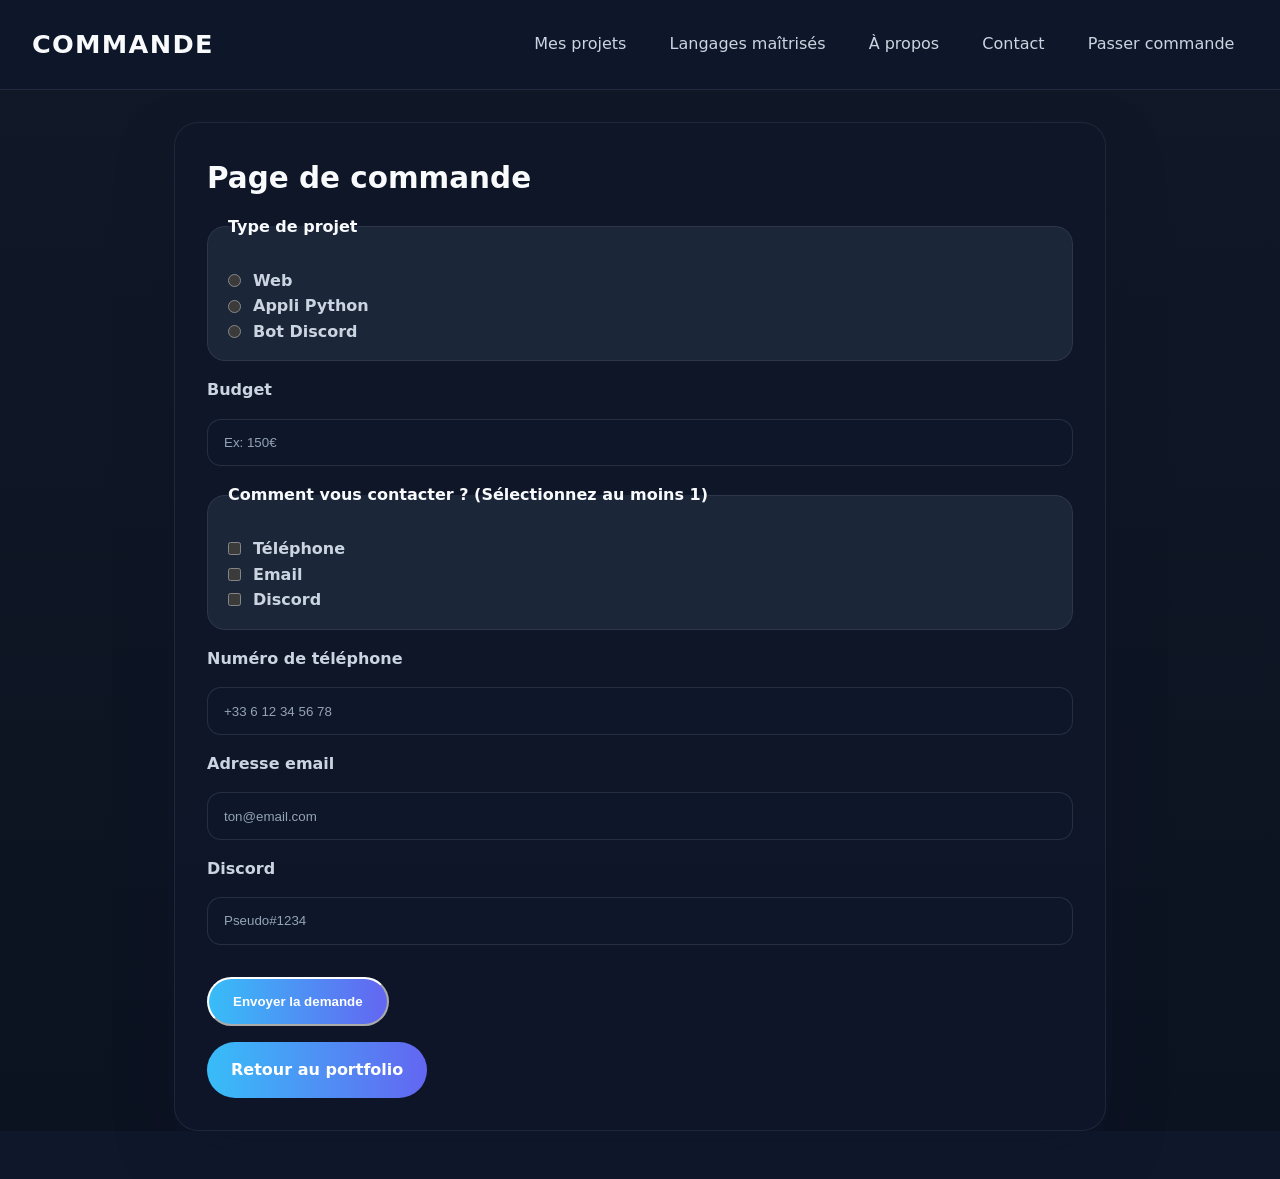
==== commande.html @ 53061bcc "global" ====
<!DOCTYPE html>
<html lang="fr">
<head>
    <meta charset="UTF-8">
    <meta name="viewport" content="width=device-width, initial-scale=1.0">
    <title>Commande | Sipho</title>
    <link rel="stylesheet" href="style.css">
</head>
<body>
    <div class="menu">
        <h1>Commande</h1>
        <nav>
            <ul>
                <li><a href="index.html#projects">Mes projets</a></li>
                <li><a href="index.html#language">Langages maîtrisés</a></li>
                <li><a href="index.html#about">À propos</a></li>
                <li><a href="index.html#contact">Contact</a></li>
                <li><a href="index.html#commande">Passer commande</a></li>
            </ul>
        </nav>
    </div>
    <div class="content">
        <section>
            <h2>Page de commande</h2>
            <form id="commandeForm" action="#" method="post">
                <fieldset>
                    <legend>Type de projet</legend>
                    <label><input type="radio" name="type_projet" value="web" required> Web</label>
                    <label><input type="radio" name="type_projet" value="appli_python"> Appli Python</label>
                    <label><input type="radio" name="type_projet" value="bot_discord"> Bot Discord</label>
                </fieldset>

                <label for="budget">Budget</label>
                <input type="text" id="budget" name="budget" placeholder="Ex: 150€" required>

                <fieldset>
                    <legend>Comment vous contacter ? <span>(Sélectionnez au moins 1)</span></legend>
                    <label><input type="checkbox" name="contact_method" value="telephone"> Téléphone</label>
                    <label><input type="checkbox" name="contact_method" value="email"> Email</label>
                    <label><input type="checkbox" name="contact_method" value="discord"> Discord</label>
                </fieldset>

                <label for="telephone">Numéro de téléphone</label>
                <input type="tel" id="telephone" name="telephone" placeholder="+33 6 12 34 56 78">

                <label for="email">Adresse email</label>
                <input type="email" id="email" name="email" placeholder="ton@email.com">

                <label for="discord">Discord</label>
                <input type="text" id="discord" name="discord" placeholder="Pseudo#1234">

                <button class="btn-commande" type="submit">Envoyer la demande</button>
            </form>
            <a class="btn-commande" href="index.html#contact">Retour au portfolio</a>
        </section>
    </div>
</body>
</html>
---- style.css ----
/* Style principal pour le portfolio */
:root {
    color-scheme: dark;
    color: #f2f2f2;
    background-color: #0f172a;
    font-family: Inter, system-ui, -apple-system, BlinkMacSystemFont, "Segoe UI", sans-serif;
    font-size: 16px;
    line-height: 1.6;
}

* {
    box-sizing: border-box;
    margin: 0;
    padding: 0;
}

html, body {
    min-height: 100%;
    scroll-behavior: smooth;
}

body {
    background: linear-gradient(180deg, #111827 0%, #0b1220 100%);
    color: #e5e7eb;
    text-rendering: optimizeLegibility;
}

.menu {
    display: flex;
    justify-content: space-between;
    align-items: center;
    gap: 1rem;
    padding: 1.5rem 2rem;
    background: rgba(15, 23, 42, 0.92);
    border-bottom: 1px solid rgba(148, 163, 184, 0.15);
    position: sticky;
    top: 0;
    z-index: 10;
}

.menu h1 {
    font-size: clamp(1.5rem, 2vw, 2rem);
    letter-spacing: 0.05em;
    text-transform: uppercase;
    color: #f8fafc;
}

nav ul {
    display: flex;
    gap: 1rem;
    list-style: none;
}

nav a {
    color: #cbd5e1;
    text-decoration: none;
    padding: 0.65rem 0.85rem;
    border-radius: 999px;
    transition: background-color 0.25s ease, color 0.25s ease, transform 0.2s ease;
}

nav a:hover,
nav a:focus-visible {
    background-color: rgba(148, 163, 184, 0.12);
    color: #f8fafc;
    transform: translateY(-1px);
}

.content {
    max-width: 980px;
    margin: 2rem auto 3rem;
    padding: 0 1.5rem;
}

.content section {
    background: rgba(15, 23, 42, 0.9);
    border: 1px solid rgba(148, 163, 184, 0.12);
    border-radius: 24px;
    padding: 2rem;
    box-shadow: 0 24px 60px rgba(15, 23, 42, 0.32);
}

.content section + section {
    margin-top: 1.5rem;
}

.content h2 {
    font-size: clamp(1.75rem, 2.3vw, 2.3rem);
    margin-bottom: 0.75rem;
    color: #f8fafc;
}

.content p {
    max-width: 42rem;
    color: #cbd5e1;
    margin-bottom: 1.25rem;
}

.content ul {
    list-style: none;
    display: grid;
    gap: 1rem;
    padding-left: 0;
}

.content li {
    background: rgba(30, 41, 59, 0.9);
    border: 1px solid rgba(148, 163, 184, 0.14);
    border-radius: 18px;
    padding: 1.15rem 1.25rem;
}

.content li a {
    color: #f8fafc;
    text-decoration: none;
    display: inline-block;
    font-weight: 600;
    transition: color 0.2s ease, transform 0.2s ease;
}

.content li a:hover,
.content li a:focus-visible {
    color: #7dd3fc;
    transform: translateX(0.15rem);
}

@media (max-width: 720px) {
    .menu {
        flex-direction: column;
        align-items: flex-start;
    }

    nav ul {
        flex-wrap: wrap;
        gap: 0.75rem;
    }

    .content {
        margin-top: 1.5rem;
        padding: 0 1rem;
    }
}

/* Styles pour les barres de progression des langages */
.language-bar {
    display: flex;
    justify-content: space-between;
    align-items: center;
    margin-bottom: 1rem;
    padding: 0.5rem;
    background: rgba(30, 41, 59, 0.9);
    border: 1px solid rgba(148, 163, 184, 0.14);
    border-radius: 18px;
    transform: translateX(-50px);
    opacity: 0;
    transition: transform 0.5s ease, opacity 0.5s ease;
}

.language-bar.animate {
    transform: translateX(0);
    opacity: 1;
}

.language-bar span:first-child {
    font-weight: 600;
    color: #f8fafc;
    flex: 1;
}

.language-bar .bar {
    width: 200px;
    height: 20px;
    background: rgba(148, 163, 184, 0.2);
    border-radius: 10px;
    overflow: hidden;
    margin: 0 1rem;
}

.language-bar .fill {
    height: 100%;
    background: linear-gradient(90deg, #7dd3fc, #3b82f6);
    border-radius: 10px;
    width: 0;
    transition: width 2s ease;
}

.language-bar:hover .fill {
    width: var(--percent);
}

.language-bar.animate .fill {
    width: var(--percent);
}

.language-bar span:last-child {
    font-weight: 600;
    color: #cbd5e1;
    min-width: 50px;
    text-align: right;
}
    .btn-commande {
        display: inline-block;
        margin-top: 1rem;
        padding: 0.95rem 1.5rem;
        background: linear-gradient(90deg, #38bdf8, #6366f1);
        color: #ffffff;
        text-decoration: none;
        border-radius: 999px;
        font-weight: 700;
        transition: transform 0.2s ease, box-shadow 0.2s ease, opacity 0.2s ease;
    }

    .btn-commande:hover,
    .btn-commande:focus-visible {
        transform: translateY(-2px);
        box-shadow: 0 16px 30px rgba(56, 189, 248, 0.24);
        opacity: 0.96;
    }

    .content form {
        display: grid;
        gap: 1rem;
    }

    .content fieldset {
        border: 1px solid rgba(148, 163, 184, 0.14);
        border-radius: 18px;
        padding: 1rem 1.25rem;
        background: rgba(30, 41, 59, 0.9);
    }

    .content legend {
        font-weight: 700;
        color: #f8fafc;
        margin-bottom: 0.75rem;
    }

    .content label {
        display: flex;
        align-items: center;
        gap: 0.75rem;
        color: #cbd5e1;
        font-weight: 600;
    }

    .content input[type="text"],
    .content input[type="email"],
    .content input[type="tel"] {
        width: 100%;
        padding: 0.95rem 1rem;
        border-radius: 14px;
        border: 1px solid rgba(148, 163, 184, 0.18);
        background: rgba(15, 23, 42, 0.95);
        color: #f8fafc;
    }

    .content input::placeholder {
        color: #94a3b8;
    }

    .content button.btn-commande {
        width: fit-content;
        padding: 0.95rem 1.5rem;
    }
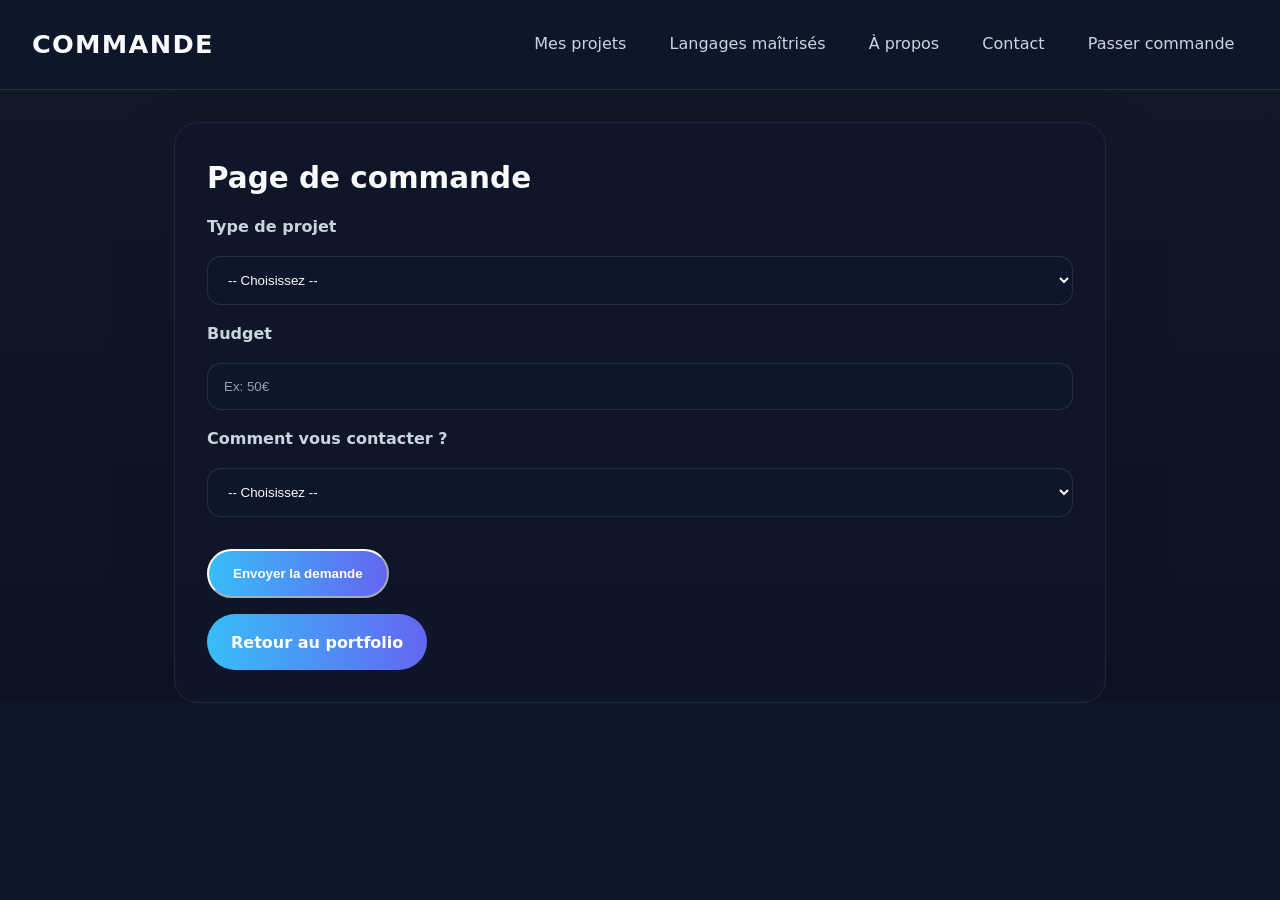
==== commit c6035171: "global" ====
--- a/commande.html
+++ b/commande.html
@@ -23,31 +23,39 @@
         <section>
             <h2>Page de commande</h2>
             <form id="commandeForm" action="#" method="post">
-                <fieldset>
-                    <legend>Type de projet</legend>
-                    <label><input type="radio" name="type_projet" value="web" required> Web</label>
-                    <label><input type="radio" name="type_projet" value="appli_python"> Appli Python</label>
-                    <label><input type="radio" name="type_projet" value="bot_discord"> Bot Discord</label>
-                </fieldset>
+                <label for="type_projet">Type de projet</label>
+                <select id="type_projet" name="type_projet" required>
+                    <option value="">-- Choisissez --</option>
+                    <option value="web">Web</option>
+                    <option value="appli_python">Appli Python</option>
+                    <option value="bot_discord">Bot Discord</option>
+                </select>
 
                 <label for="budget">Budget</label>
-                <input type="text" id="budget" name="budget" placeholder="Ex: 150€" required>
+                <input type="text" id="budget" name="budget" placeholder="Ex: 50€" required>
 
-                <fieldset>
-                    <legend>Comment vous contacter ? <span>(Sélectionnez au moins 1)</span></legend>
-                    <label><input type="checkbox" name="contact_method" value="telephone"> Téléphone</label>
-                    <label><input type="checkbox" name="contact_method" value="email"> Email</label>
-                    <label><input type="checkbox" name="contact_method" value="discord"> Discord</label>
-                </fieldset>
+                <label for="contact_method">Comment vous contacter ?</label>
+                <select id="contact_method" name="contact_method" required>
+                    <option value="">-- Choisissez --</option>
+                    <option value="telephone">Numéro de téléphone</option>
+                    <option value="email">Adresse email</option>
+                    <option value="discord">Discord</option>
+                </select>
 
-                <label for="telephone">Numéro de téléphone</label>
-                <input type="tel" id="telephone" name="telephone" placeholder="+33 6 12 34 56 78">
+                <div class="contact-field contact-telephone hidden">
+                    <label for="telephone">Numéro de téléphone</label>
+                    <input type="tel" id="telephone" name="telephone" placeholder="+33 6 12 34 56 78">
+                </div>
 
-                <label for="email">Adresse email</label>
-                <input type="email" id="email" name="email" placeholder="ton@email.com">
+                <div class="contact-field contact-email hidden">
+                    <label for="email">Adresse email</label>
+                    <input type="email" id="email" name="email" placeholder="ton@email.com">
+                </div>
 
-                <label for="discord">Discord</label>
-                <input type="text" id="discord" name="discord" placeholder="Pseudo#1234">
+                <div class="contact-field contact-discord hidden">
+                    <label for="discord">Discord</label>
+                    <input type="text" id="discord" name="discord" placeholder="Pseudo#1234">
+                </div>
 
                 <button class="btn-commande" type="submit">Envoyer la demande</button>
             </form>
--- a/style.css
+++ b/style.css
@@ -258,6 +258,19 @@
         color: #94a3b8;
     }
 
+    .content select {
+        width: 100%;
+        padding: 0.95rem 1rem;
+        border-radius: 14px;
+        border: 1px solid rgba(148, 163, 184, 0.18);
+        background: rgba(15, 23, 42, 0.95);
+        color: #f8fafc;
+    }
+
+    .hidden {
+        display: none;
+    }
+
     .content button.btn-commande {
         width: fit-content;
         padding: 0.95rem 1.5rem;
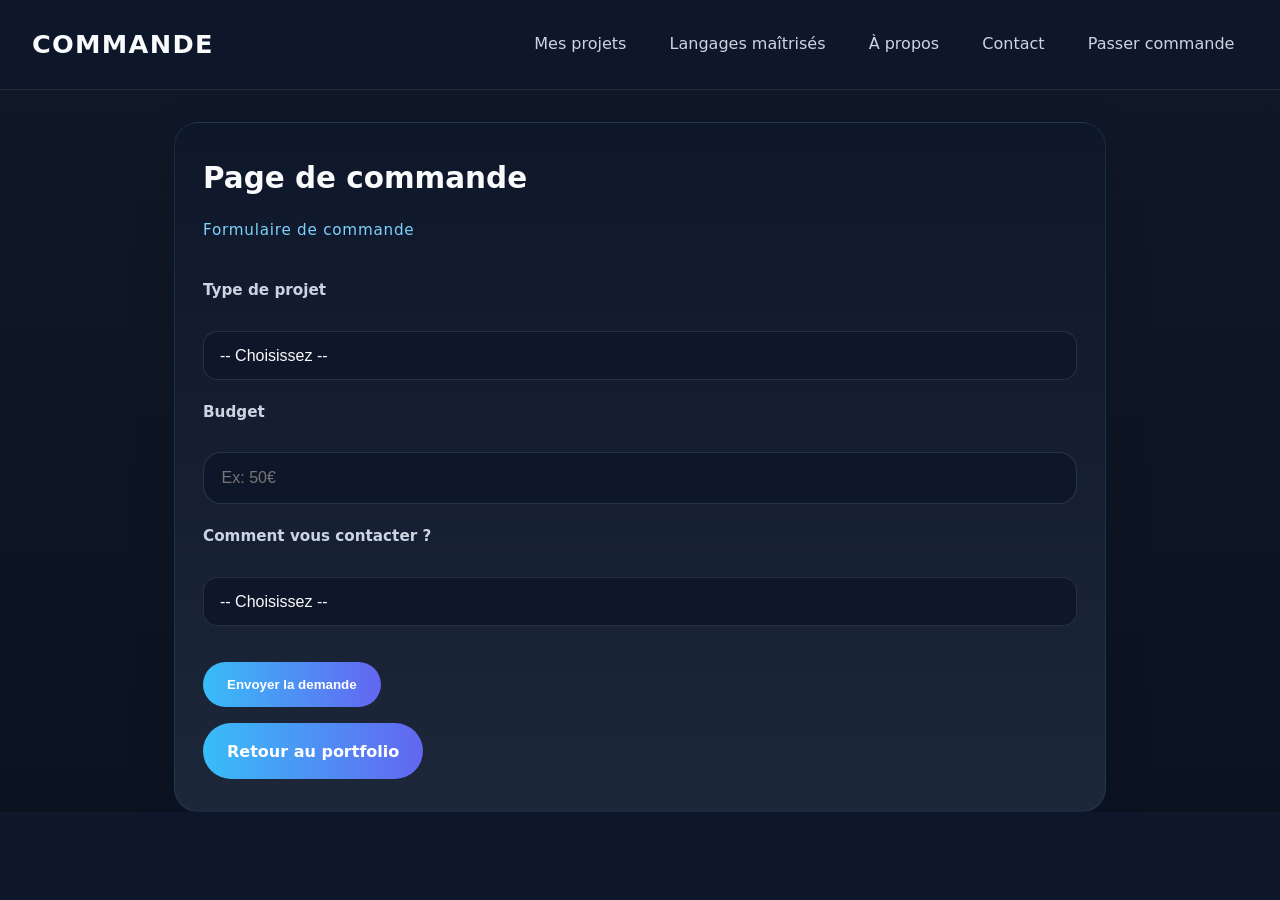
==== commit f7283687: "global" ====
--- a/commande.html
+++ b/commande.html
@@ -62,5 +62,6 @@
             <a class="btn-commande" href="index.html#contact">Retour au portfolio</a>
         </section>
     </div>
+    <script src="app.js"></script>
 </body>
 </html>
--- a/style.css
+++ b/style.css
@@ -207,55 +207,104 @@
         text-decoration: none;
         border-radius: 999px;
         font-weight: 700;
+        border: none;
+        cursor: pointer;
         transition: transform 0.2s ease, box-shadow 0.2s ease, opacity 0.2s ease;
     }
 
     .btn-commande:hover,
     .btn-commande:focus-visible {
         transform: translateY(-2px);
-        box-shadow: 0 16px 30px rgba(56, 189, 248, 0.24);
-        opacity: 0.96;
+        box-shadow: 0 16px 30px rgba(56, 189, 248, 0.28);
+        opacity: 0.98;
     }
 
     .content form {
         display: grid;
-        gap: 1rem;
-    }
-
-    .content fieldset {
-        border: 1px solid rgba(148, 163, 184, 0.14);
-        border-radius: 18px;
-        padding: 1rem 1.25rem;
-        background: rgba(30, 41, 59, 0.9);
-    }
-
-    .content legend {
-        font-weight: 700;
-        color: #f8fafc;
-        margin-bottom: 0.75rem;
-    }
-
-    .content label {
-        display: flex;
-        align-items: center;
-        gap: 0.75rem;
-        color: #cbd5e1;
+        gap: 1.25rem;
+        margin-top: 1rem;
+    }
+
+    .content label[for] {
+        display: block;
+        margin-bottom: 0.5rem;
+        color: #e2e8f0;
+        font-size: 0.95rem;
         font-weight: 600;
     }
 
     .content input[type="text"],
     .content input[type="email"],
-    .content input[type="tel"] {
+    .content input[type="tel"],
+    .content select {
         width: 100%;
-        padding: 0.95rem 1rem;
-        border-radius: 14px;
-        border: 1px solid rgba(148, 163, 184, 0.18);
-        background: rgba(15, 23, 42, 0.95);
+        padding: 1rem 1.1rem;
+        border-radius: 18px;
+        border: 1px solid rgba(148, 163, 184, 0.20);
+        background: rgba(15, 23, 42, 0.96);
         color: #f8fafc;
-    }
-
-    .content input::placeholder {
-        color: #94a3b8;
+        font-size: 1rem;
+        outline: none;
+        transition: border-color 0.2s ease, box-shadow 0.2s ease, background 0.2s ease;
+    }
+
+    .content input[type="text"]:focus,
+    .content input[type="email"]:focus,
+    .content input[type="tel"]:focus,
+    .content select:focus {
+        border-color: rgba(56, 189, 248, 0.8);
+        box-shadow: 0 0 0 4px rgba(56, 189, 248, 0.12);
+        background: rgba(15, 23, 42, 1);
+    }
+
+    .content select {
+        appearance: none;
+        -webkit-appearance: none;
+        -moz-appearance: none;
+        background-image: linear-gradient(45deg, transparent 50%, #94a3b8 50%), linear-gradient(135deg, #94a3b8 50%, transparent 50%);
+        background-position: calc(100% - 1rem) calc(50% - 0.15em), calc(100% - 0.75rem) calc(50% - 0.15em);
+        background-size: 0.45em 0.45em, 0.45em 0.45em;
+        background-repeat: no-repeat;
+        padding-right: 2.5rem;
+    }
+
+    .content .contact-field {
+        display: grid;
+        gap: 0.75rem;
+    }
+
+    .content .hidden {
+        display: none !important;
+    }
+
+    .content button.btn-commande {
+        width: fit-content;
+        padding: 0.95rem 1.5rem;
+    }
+
+    .content section {
+        padding: 2rem 1.75rem;
+        background: linear-gradient(180deg, rgba(15, 23, 42, 0.98), rgba(30, 41, 59, 0.95));
+        border: 1px solid rgba(56, 189, 248, 0.12);
+        box-shadow: 0 18px 40px rgba(15, 23, 42, 0.28);
+    }
+
+    .content h2 {
+        margin-bottom: 1rem;
+    }
+
+    .content p,
+    .content label[for] {
+        color: #cbd5e1;
+    }
+
+    .content form::before {
+        content: 'Formulaire de commande';
+        display: block;
+        margin-bottom: 1rem;
+        font-size: 0.95rem;
+        letter-spacing: 0.05em;
+        color: #7dd3fc;
     }
 
     .content select {
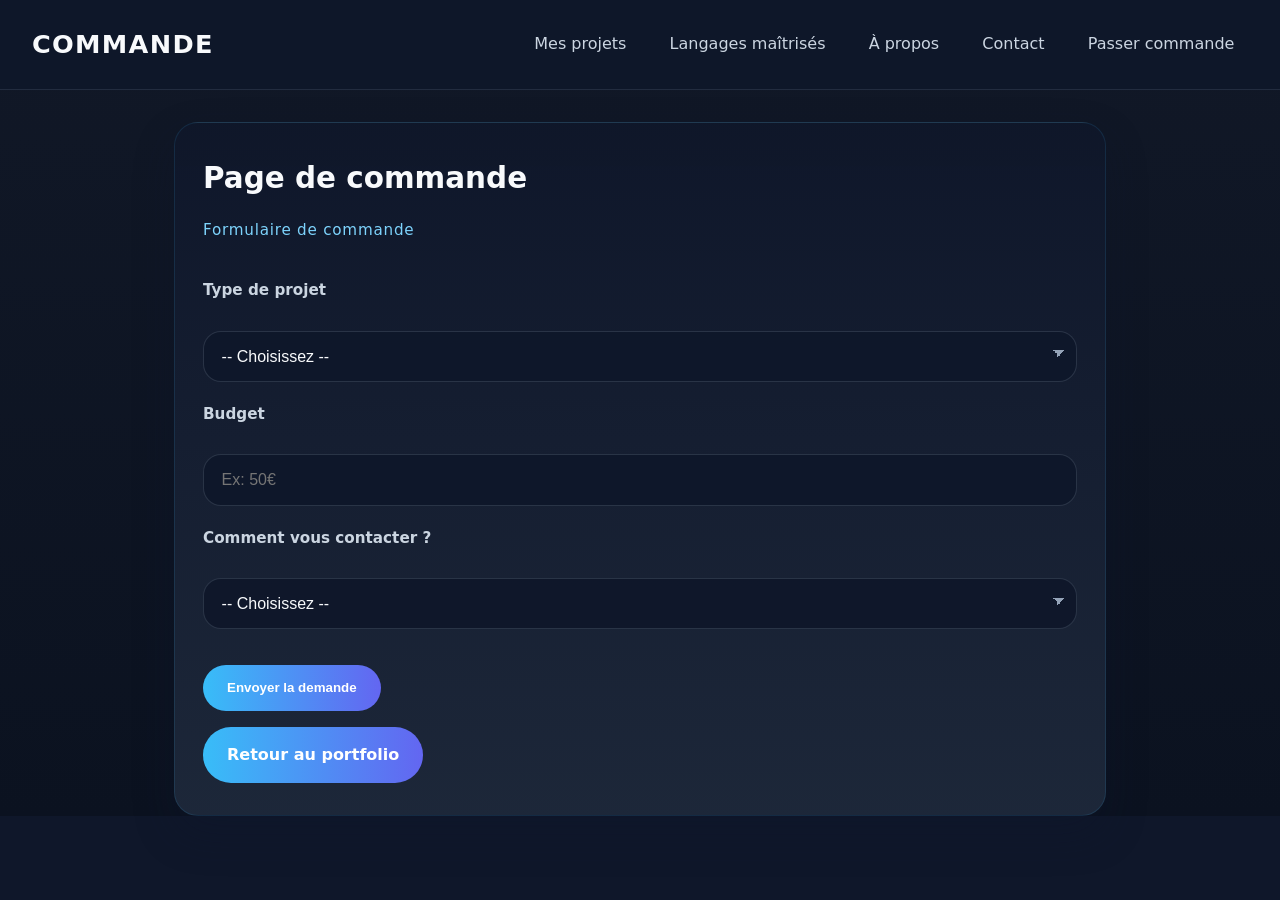
==== commit 4406e717: "Update commande.html" ====
--- a/commande.html
+++ b/commande.html
@@ -29,7 +29,13 @@
                     <option value="web">Web</option>
                     <option value="appli_python">Appli Python</option>
                     <option value="bot_discord">Bot Discord</option>
+                    <option value="graphisme">Graphisme</option>
                 </select>
+
+                <div id="description-field" class="hidden">
+                    <label for="description">Description du projet</label>
+                    <textarea id="description" name="description" placeholder="Décrivez votre projet..." rows="4"></textarea>
+                </div>
 
                 <label for="budget">Budget</label>
                 <input type="text" id="budget" name="budget" placeholder="Ex: 50€" required>
--- a/style.css
+++ b/style.css
@@ -1,4 +1,3 @@
-/* Style principal pour le portfolio */
 :root {
     color-scheme: dark;
     color: #f2f2f2;
@@ -141,7 +140,6 @@
     }
 }
 
-/* Styles pour les barres de progression des langages */
 .language-bar {
     display: flex;
     justify-content: space-between;
@@ -198,129 +196,163 @@
     min-width: 50px;
     text-align: right;
 }
-    .btn-commande {
-        display: inline-block;
-        margin-top: 1rem;
-        padding: 0.95rem 1.5rem;
-        background: linear-gradient(90deg, #38bdf8, #6366f1);
-        color: #ffffff;
-        text-decoration: none;
-        border-radius: 999px;
-        font-weight: 700;
-        border: none;
-        cursor: pointer;
-        transition: transform 0.2s ease, box-shadow 0.2s ease, opacity 0.2s ease;
-    }
-
-    .btn-commande:hover,
-    .btn-commande:focus-visible {
-        transform: translateY(-2px);
-        box-shadow: 0 16px 30px rgba(56, 189, 248, 0.28);
-        opacity: 0.98;
-    }
-
-    .content form {
-        display: grid;
-        gap: 1.25rem;
-        margin-top: 1rem;
-    }
-
-    .content label[for] {
-        display: block;
-        margin-bottom: 0.5rem;
-        color: #e2e8f0;
-        font-size: 0.95rem;
-        font-weight: 600;
-    }
-
-    .content input[type="text"],
-    .content input[type="email"],
-    .content input[type="tel"],
-    .content select {
-        width: 100%;
-        padding: 1rem 1.1rem;
-        border-radius: 18px;
-        border: 1px solid rgba(148, 163, 184, 0.20);
-        background: rgba(15, 23, 42, 0.96);
-        color: #f8fafc;
-        font-size: 1rem;
-        outline: none;
-        transition: border-color 0.2s ease, box-shadow 0.2s ease, background 0.2s ease;
-    }
-
-    .content input[type="text"]:focus,
-    .content input[type="email"]:focus,
-    .content input[type="tel"]:focus,
-    .content select:focus {
-        border-color: rgba(56, 189, 248, 0.8);
-        box-shadow: 0 0 0 4px rgba(56, 189, 248, 0.12);
-        background: rgba(15, 23, 42, 1);
-    }
-
-    .content select {
-        appearance: none;
-        -webkit-appearance: none;
-        -moz-appearance: none;
-        background-image: linear-gradient(45deg, transparent 50%, #94a3b8 50%), linear-gradient(135deg, #94a3b8 50%, transparent 50%);
-        background-position: calc(100% - 1rem) calc(50% - 0.15em), calc(100% - 0.75rem) calc(50% - 0.15em);
-        background-size: 0.45em 0.45em, 0.45em 0.45em;
-        background-repeat: no-repeat;
-        padding-right: 2.5rem;
-    }
-
-    .content .contact-field {
-        display: grid;
-        gap: 0.75rem;
-    }
-
-    .content .hidden {
-        display: none !important;
-    }
-
-    .content button.btn-commande {
-        width: fit-content;
-        padding: 0.95rem 1.5rem;
-    }
-
-    .content section {
-        padding: 2rem 1.75rem;
-        background: linear-gradient(180deg, rgba(15, 23, 42, 0.98), rgba(30, 41, 59, 0.95));
-        border: 1px solid rgba(56, 189, 248, 0.12);
-        box-shadow: 0 18px 40px rgba(15, 23, 42, 0.28);
-    }
-
-    .content h2 {
-        margin-bottom: 1rem;
-    }
-
-    .content p,
-    .content label[for] {
-        color: #cbd5e1;
-    }
-
-    .content form::before {
-        content: 'Formulaire de commande';
-        display: block;
-        margin-bottom: 1rem;
-        font-size: 0.95rem;
-        letter-spacing: 0.05em;
-        color: #7dd3fc;
-    }
-
-    .content select {
-        width: 100%;
-        padding: 0.95rem 1rem;
-        border-radius: 14px;
-        border: 1px solid rgba(148, 163, 184, 0.18);
-        background: rgba(15, 23, 42, 0.95);
-        color: #f8fafc;
-    }
-
-    .hidden {
-        display: none;
-    }
-
-    .content button.btn-commande {
-        width: fit-content;
-        padding: 0.95rem 1.5rem;
-    }+
+.btn-commande {
+    display: inline-block;
+    margin-top: 1rem;
+    padding: 0.95rem 1.5rem;
+    background: linear-gradient(90deg, #38bdf8, #6366f1);
+    color: #ffffff;
+    text-decoration: none;
+    border-radius: 999px;
+    font-weight: 700;
+    border: none;
+    cursor: pointer;
+    transition: transform 0.2s ease, box-shadow 0.2s ease, opacity 0.2s ease;
+}
+
+.btn-commande:hover,
+.btn-commande:focus-visible {
+    transform: translateY(-2px);
+    box-shadow: 0 16px 30px rgba(56, 189, 248, 0.28);
+    opacity: 0.98;
+}
+
+.content form {
+    display: grid;
+    gap: 1.25rem;
+    margin-top: 1rem;
+}
+
+.content label[for] {
+    display: block;
+    margin-bottom: 0.5rem;
+    color: #e2e8f0;
+    font-size: 0.95rem;
+    font-weight: 600;
+}
+
+.content input[type="text"],
+.content input[type="email"],
+.content input[type="tel"],
+.content select {
+    width: 100%;
+    padding: 1rem 1.1rem;
+    border-radius: 18px;
+    border: 1px solid rgba(148, 163, 184, 0.20);
+    background: rgba(15, 23, 42, 0.96);
+    color: #f8fafc;
+    font-size: 1rem;
+    outline: none;
+    transition: border-color 0.2s ease, box-shadow 0.2s ease, background 0.2s ease;
+}
+
+.content input[type="text"]:focus,
+.content input[type="email"]:focus,
+.content input[type="tel"]:focus,
+.content select:focus {
+    border-color: rgba(56, 189, 248, 0.8);
+    box-shadow: 0 0 0 4px rgba(56, 189, 248, 0.12);
+    background: rgba(15, 23, 42, 1);
+}
+
+.content select {
+    appearance: none;
+    -webkit-appearance: none;
+    -moz-appearance: none;
+    background-image: linear-gradient(45deg, transparent 50%, #94a3b8 50%), linear-gradient(135deg, #94a3b8 50%, transparent 50%);
+    background-position: calc(100% - 1rem) calc(50% - 0.15em), calc(100% - 0.75rem) calc(50% - 0.15em);
+    background-size: 0.45em 0.45em, 0.45em 0.45em;
+    background-repeat: no-repeat;
+    padding-right: 2.5rem;
+}
+
+.content .contact-field {
+    display: grid;
+    gap: 0.75rem;
+}
+
+.content .hidden {
+    display: none !important;
+}
+
+.hidden {
+    display: none !important;
+}
+
+.content button.btn-commande {
+    width: fit-content;
+    padding: 0.95rem 1.5rem;
+}
+
+.content section {
+    padding: 2rem 1.75rem;
+    background: linear-gradient(180deg, rgba(15, 23, 42, 0.98), rgba(30, 41, 59, 0.95));
+    border: 1px solid rgba(56, 189, 248, 0.12);
+    box-shadow: 0 18px 40px rgba(15, 23, 42, 0.28);
+}
+
+.content h2 {
+    margin-bottom: 1rem;
+}
+
+.content p,
+.content label[for] {
+    color: #cbd5e1;
+}
+
+.content form::before {
+    content: 'Formulaire de commande';
+    display: block;
+    margin-bottom: 1rem;
+    font-size: 0.95rem;
+    letter-spacing: 0.05em;
+    color: #7dd3fc;
+}
+
+#description-field {
+    display: grid;
+    gap: 0.75rem;
+}
+
+#description {
+    width: 100%;
+    min-height: 130px;
+    max-height: 320px;
+    padding: 1rem 1.1rem;
+    border-radius: 18px;
+    border: 1px solid rgba(148, 163, 184, 0.20);
+    background: rgba(15, 23, 42, 0.96);
+    color: #f8fafc;
+    font-size: 1rem;
+    font-family: inherit;
+    line-height: 1.6;
+    outline: none;
+    resize: vertical;
+    transition: border-color 0.2s ease, box-shadow 0.2s ease, background 0.2s ease;
+}
+
+#description:focus {
+    border-color: rgba(56, 189, 248, 0.8);
+    box-shadow: 0 0 0 4px rgba(56, 189, 248, 0.12);
+    background: rgba(15, 23, 42, 1);
+}
+
+#description::placeholder {
+    color: #475569;
+    font-style: italic;
+}
+
+#description-field label {
+    display: flex;
+    align-items: center;
+    gap: 0.5rem;
+}
+
+#description-field label::after {
+    content: 'Décrivez vos besoins, fonctionnalités souhaitées...';
+    font-size: 0.78rem;
+    font-weight: 400;
+    color: #475569;
+    font-style: italic;
+}
